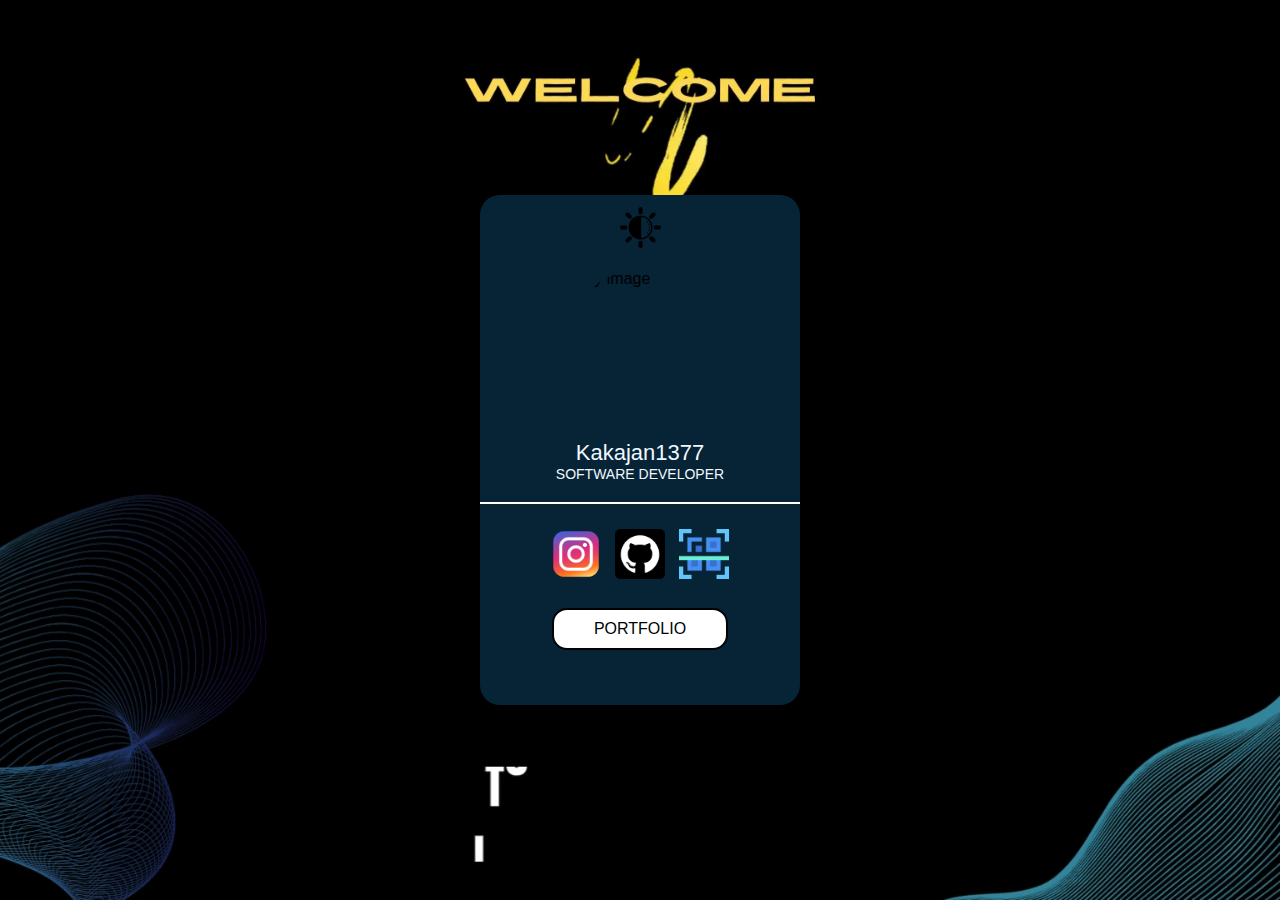
==== index.html @ ca25a337 "Birinji commit-ym" ====
<!DOCTYPE html>
<html lang="en">
<head>
    <meta charset="UTF-8">
    <meta http-equiv="X-UA-Compatible" content="IE=edge">
    <meta name="viewport" content="width=device-width, initial-scale=1.0">
    <title>Kakajan</title>
    <link rel="icon" href="media/images/favicon.ico">
    <link rel="stylesheet" href="css/style.css">
</head>
<body>
    <div class="main">
        <video muted autoplay id="background-video">
            <source src="media/video/itcamp_dark.mp4" type="video/mp4">
            Your browser does not support video tag
        </video>
        <div class="card">
            <img src="media/images/mode-btn.png" alt="mode button" id="modeBtn" onclick="changeMode()">

            <img src="../website/media/images/IMG_2274.JPG" alt="my image" id="myIMG">

            <div class="user-info">
                <p style="font-size: 22px;">Kakajan1377</p>
                <p style="font-size: 14px">SOFTWARE DEVELOPER</p>
            </div>
            <div class="logo">
                <div class="logo-icon">
                    <a href="https://instagram.com/kakajan__1377">
                        <img src="media/images/instagram-logo.png" alt="instagram logo">
                    </a>
                </div>
                <div class="logo-icon">
                    <a href="https://github.com/Kakajan1377">
                        <img src="media/images/github-logo.png" alt="instagram logo">
                    </a>
                </div>
                <div class="logo-icon">
                    <a href=""></a>
                    <img src="media/images/qrcode-logo.png" alt="instagram logo">
                </div>
            </div>
            <div class="portfolia-btn">
                <a href="#" class="btn-link">PORTFOLIO</a>
            </div>
        </div>
    </div>
</body>
<script src="js/mode.js"></script>
</html>
---- css/style.css ----
*{
    box-sizing: border-box;
    margin: 0;
}
body{
    font-family: Arial, Helvetica, sans-serif;
}

.main{
    position: relative;
    height: 100vh;
    width: 100%;
}
#background-video{
    position: absolute;
    top: 0;
    left: 0;
    bottom: 0;
    right: 0;
    width: 100%;
    height: 100%;
    object-fit: cover;
    z-index: -1;
}
.card{
    position: absolute;
    top: 0;
    bottom: 0;
    left: 0;
    right: 0;
    margin: auto;
    width: 320px;
    height: 510px;
    background-color: rgb(7, 35, 54);
    border-radius: 20px;
}

#modeBtn {
    width: 45px;
    display: block;
    margin: 10px auto;
}

#myIMG{
    display: block;
    margin:20px auto;
    width: 150px;
    height: 150px;
    border-radius: 50%;
}
.user-info{
    text-align: center;
    margin: 20px auto;
    width: 100%;
    color: aliceblue;
}

.logo {
    border-top: 2px solid white;
    text-align: center;
    margin-top: 20px;
    
}
.logo-icon img{
    width: 60px;
    margin-top: 20px;
    padding: 5px;
}
.logo-icon{
    display: inline-block;
}

.portfolia-btn {
    margin-top: 20px;
    text-align: center;
}

.btn-link {
    color: rgb(0, 2, 4);
    text-decoration: none;
    background-color: white;
    padding: 10px 40px;
    border-radius: 15px;
    display: inline-block;
    border: 2px solid;
    animation: borderChangeColor 2s linear infinite;

}
@keyframes borderChangeColor {
    25%{
        border-top: 2px solid cyan;
        border-right: 2px solid yellow;
        border-bottom: 2px solid tomato;
        border-left: 2px solid lightgreen;
        color: white;
    }
    50%{
        border-top: 2px solid lightgreen;
        border-right: 2px solid cyan;
        border-bottom: 2px solid yellow;
        border-left: 2px solid tomato;
        color: rgb(1, 0, 0);
    }
    75%{
        border-top: 2px solid tomato;
        border-right: 2px solid lightgreen;
        border-bottom: 2px solid cyan;
        border-left: 2px solid yellow;
        color: rgb(238, 231, 231);
    }
    100%{
        border-top: 2px solid yellow;
        border-right: 2px solid tomato;
        border-bottom: 2px solid lightgreen;
        border-left: 2px solid cyan;
        color: rgb(1, 0, 0);
    }
}

.container{
    position:relative;
    top:0;
    left:0;
    height:100vh;
}
.qr{
    position:absolute;
    width:250px;
    height:250px;
    top:0;
    right:0;
    bottom:0;
    left:0;
    margin:auto;
}

.qr img{
    width:250px;
    height:250px;
}
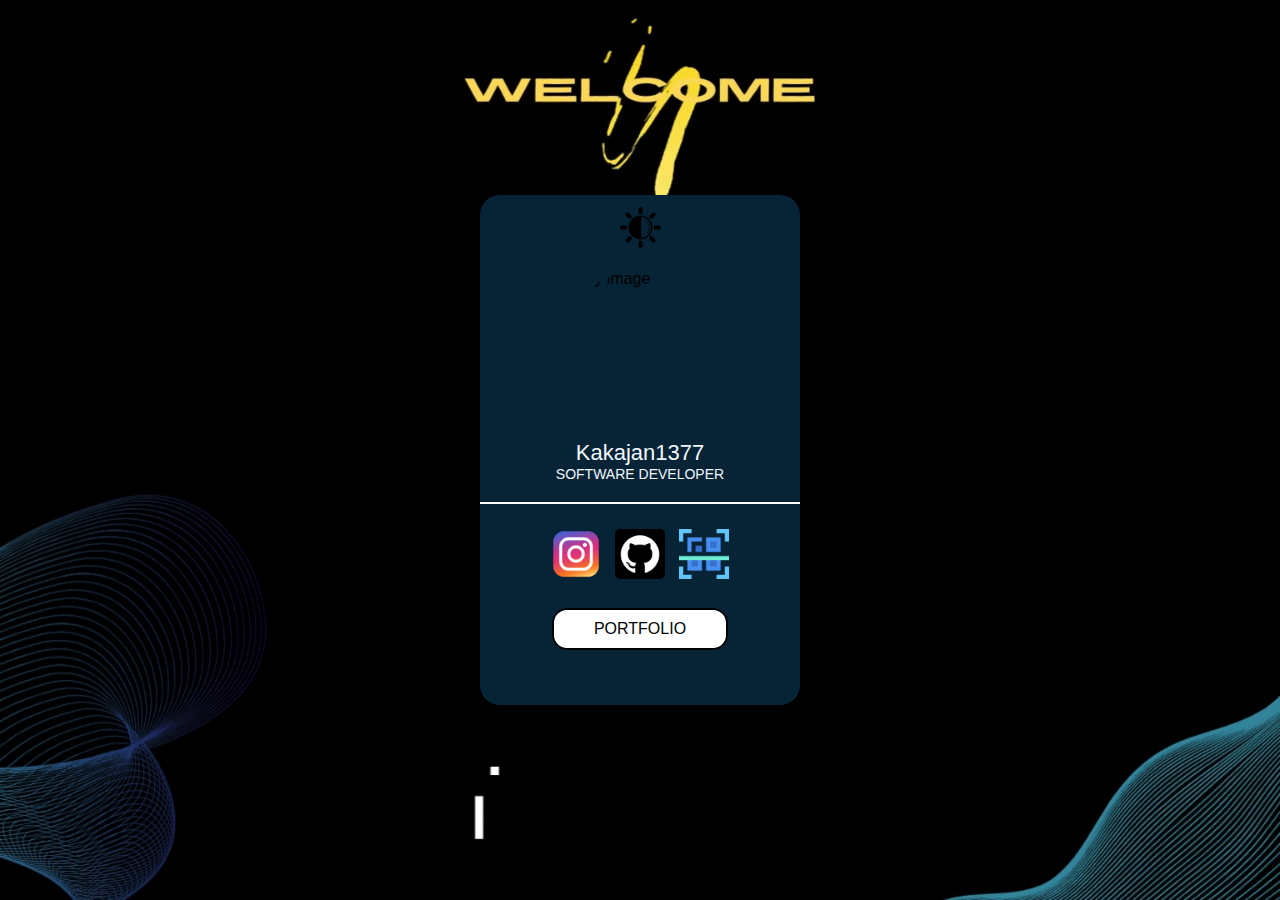
==== commit a15515b3: "updated index.html inserted link to qrcode.html" ====
--- a/index.html
+++ b/index.html
@@ -35,8 +35,9 @@
                     </a>
                 </div>
                 <div class="logo-icon">
-                    <a href=""></a>
-                    <img src="media/images/qrcode-logo.png" alt="instagram logo">
+                    <a href="qrcode.html">
+                        <img src="media/images/qrcode-logo.png" alt="instagram logo">
+                    </a>
                 </div>
             </div>
             <div class="portfolia-btn">
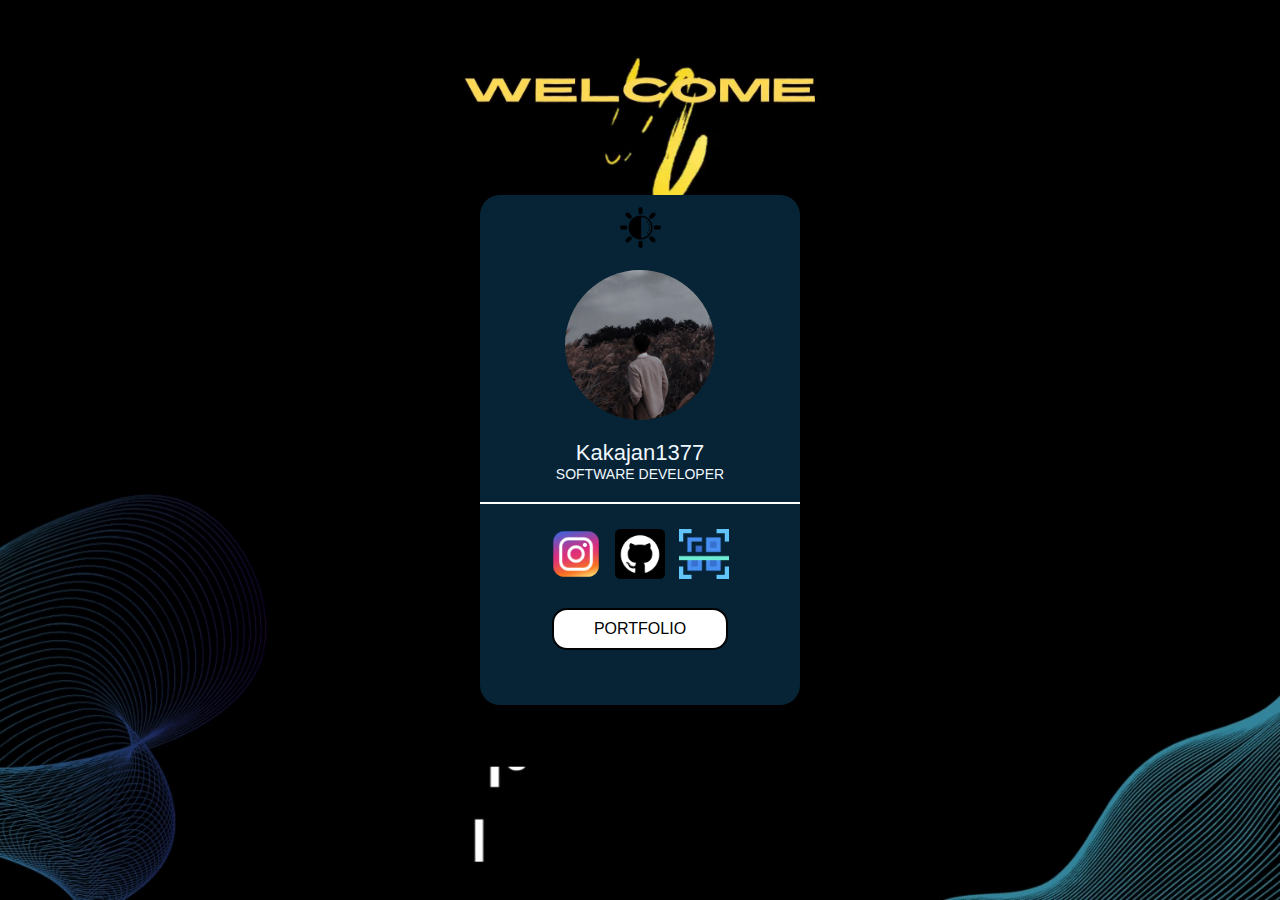
==== commit 395017d4: "updated href to my img" ====
--- a/index.html
+++ b/index.html
@@ -17,7 +17,7 @@
         <div class="card">
             <img src="media/images/mode-btn.png" alt="mode button" id="modeBtn" onclick="changeMode()">
 
-            <img src="../website/media/images/IMG_2274.JPG" alt="my image" id="myIMG">
+            <img src="media/images/IMG_2274.JPG" alt="my image" id="myIMG">
 
             <div class="user-info">
                 <p style="font-size: 22px;">Kakajan1377</p>
